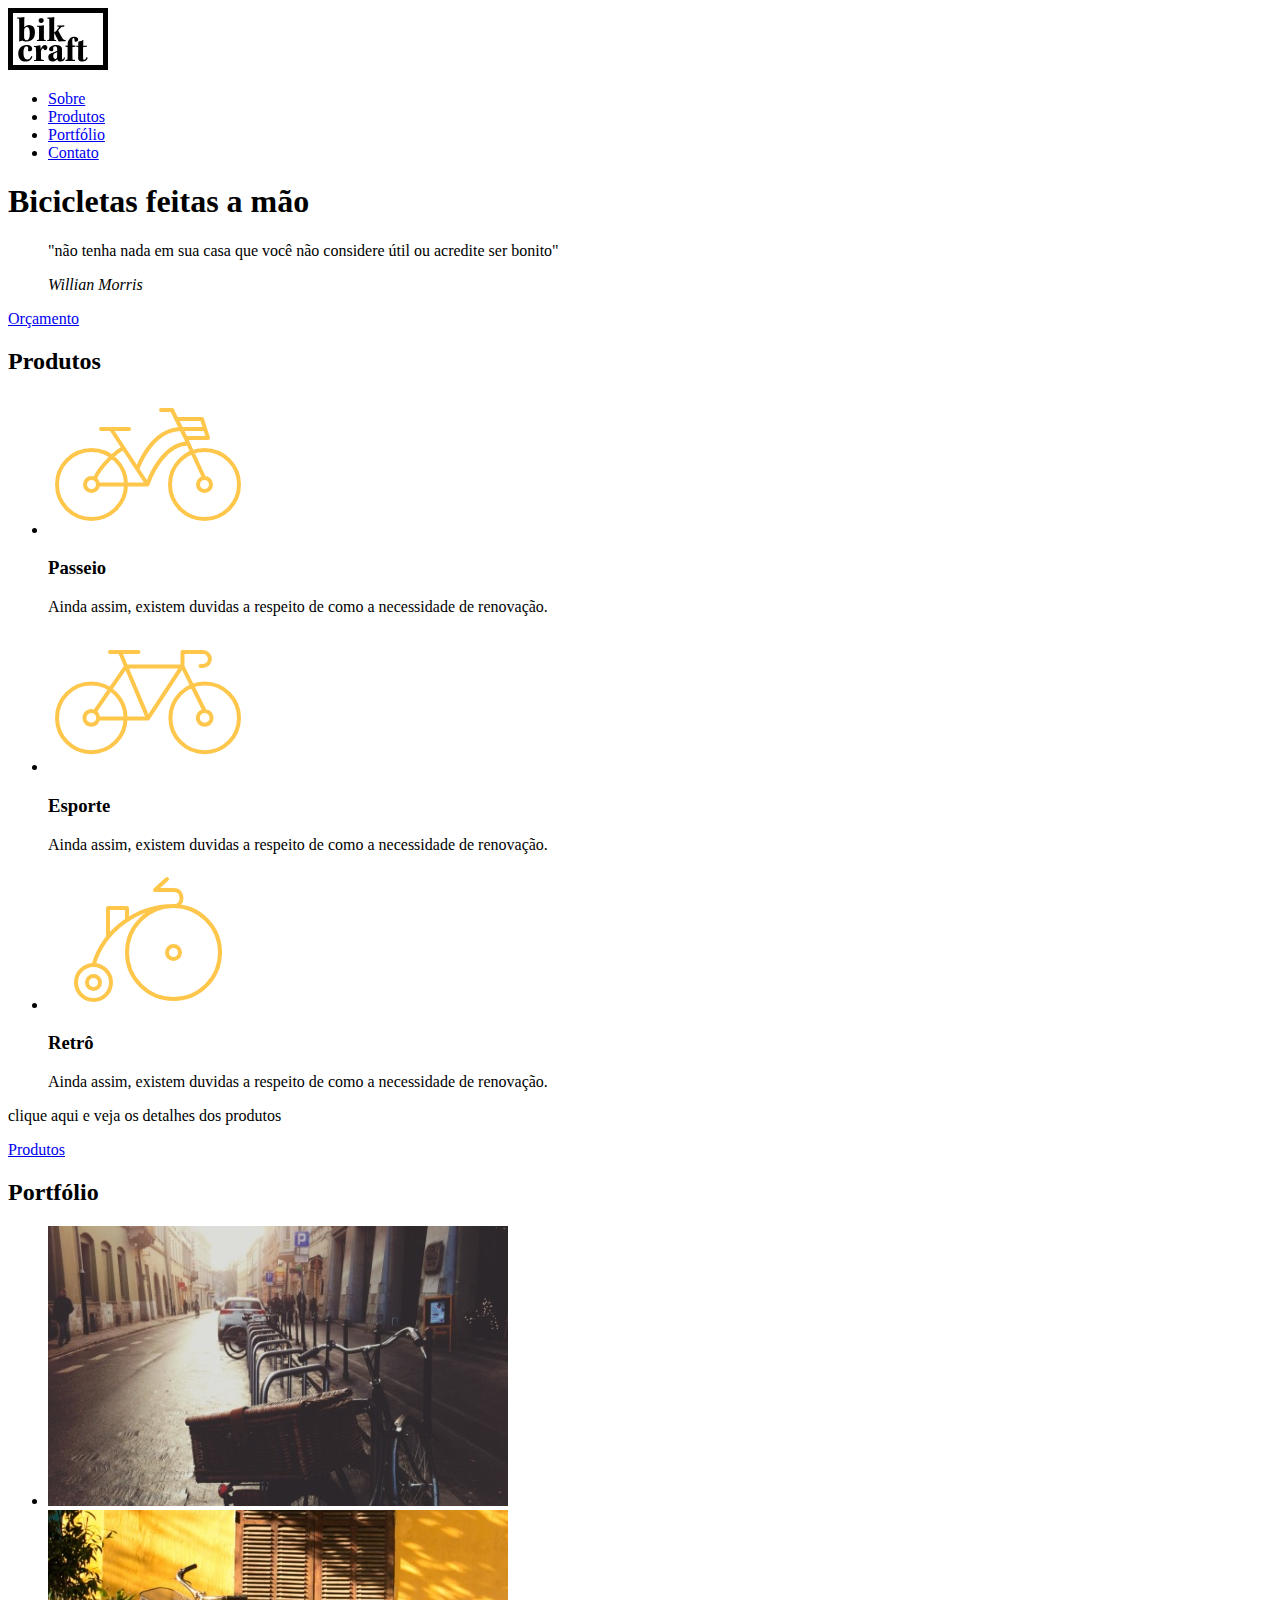
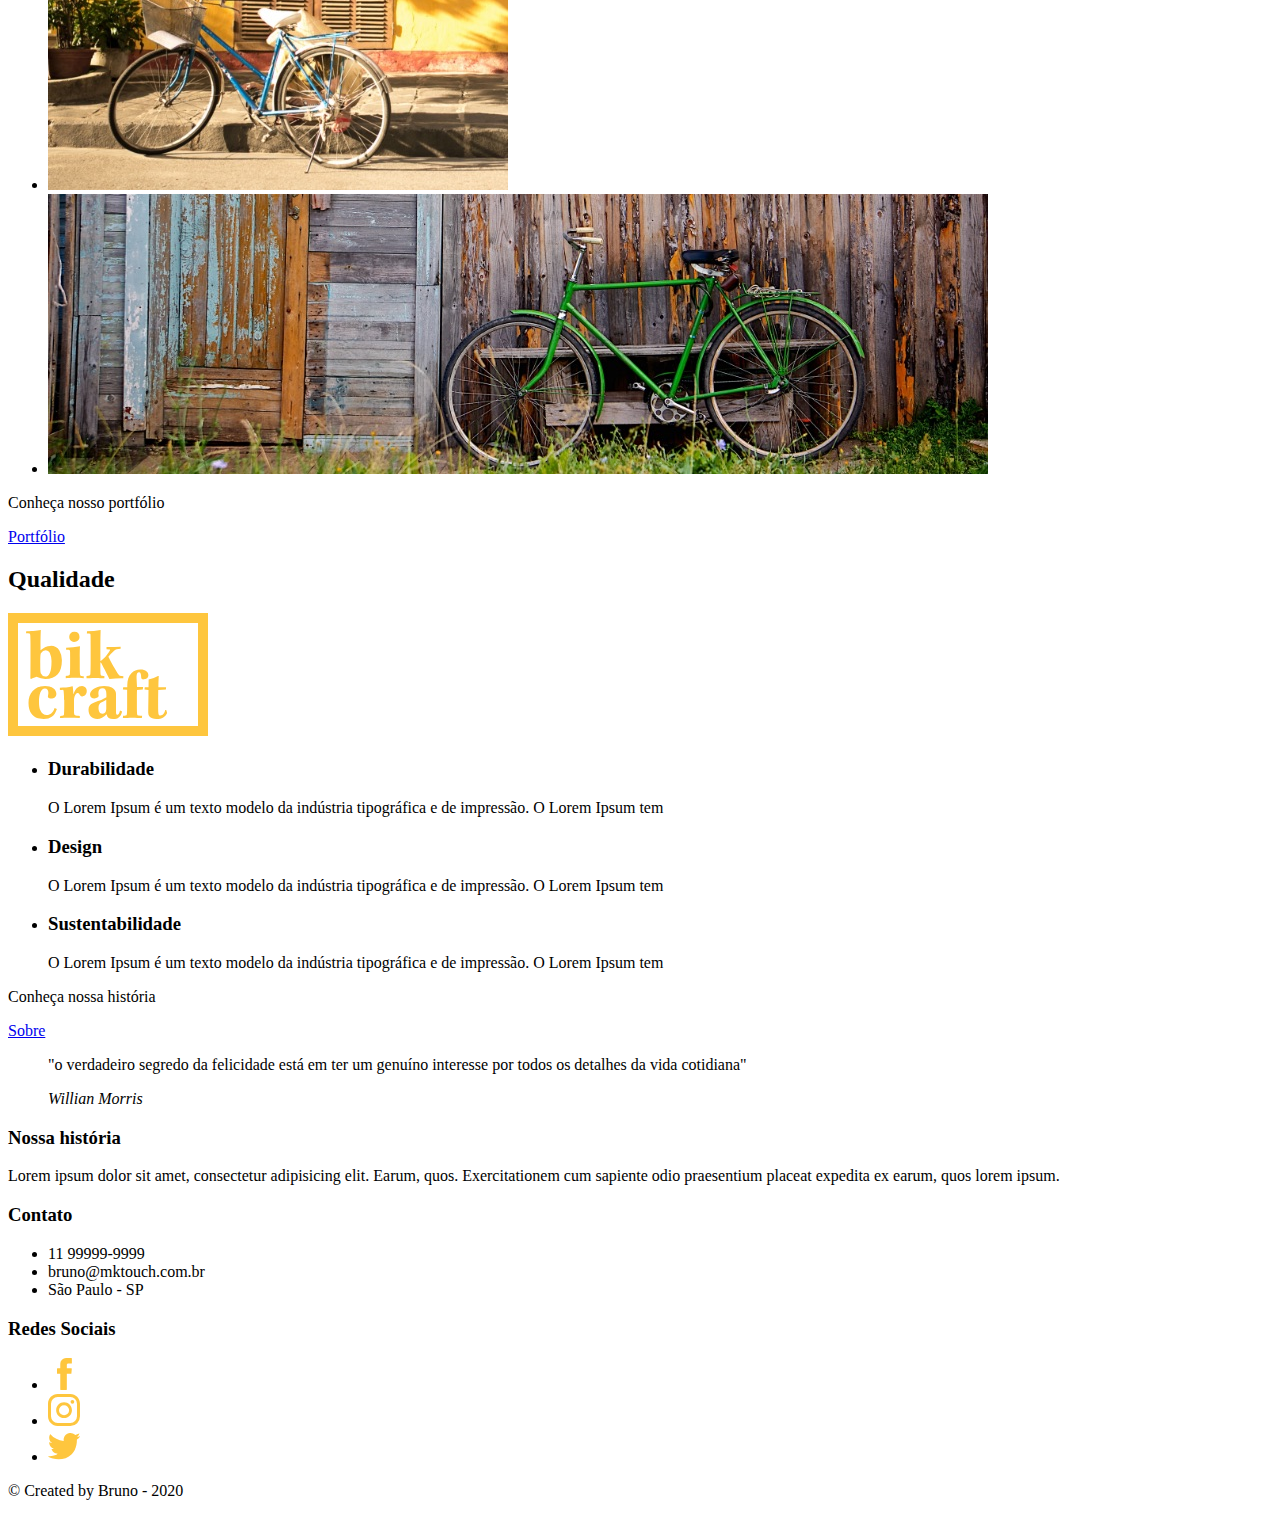
==== index.html @ 6d985096 "Versão inicial do site." ====
<!DOCTYPE html>
<html lang="pt-br">
  <head>
    <meta charset="UTF-8" />
    <meta name="viewport" content="width=device-width, initial-scale=1.0" />
    <title>Bikcraft</title>
    <link rel="stylesheet" href="css/normalize.css" />
    <link rel="stylesheet" href="css/grid.css" />
    <link rel="stylesheet" href="css/reset.css" />
    <link rel="stylesheet" href="css/style.css" />
  </head>

  <body>

    <!-- Header site -->
    <header class="header">

      <div class="container">
        <a href="index.html" class="grid-4">
          <img src="img/bikcraft.svg" alt="bikcraft">
        </a>

        <nav class="header_menu" class="grid-12">
          <ul>
            <li><a href="sobre.html">Sobre</a></li>
            <li><a href="produtos.html">Produtos</a></li>
            <li><a href="portfolio.html">Portfólio</a></li>
            <li><a href="contato.html">Contato</a></li>
          </ul>
        </nav>

      </div>
    </header>

    <!-- Section Intro -->
    <section class="introducao">
      <div class="container">
        <h1>Bicicletas feitas a mão</h1>
        <blockquote class="quote-externo">
          <p>"não tenha nada em sua casa que você não considere útil ou acredite ser bonito"</p>
        <cite>Willian Morris</cite>
        </blockquote>
        <a href="produtos.html" class="btn">Orçamento</a>
      </div>
    </section>

    <!-- Section Produtos -->
    <section class="produtos container">
      <h2 class="subtitulo">Produtos</h2>
      <ul class="produtos_lista">

        <li class="grid-1-3">
          <div class="produtos_icone">
            <img src="img/produtos/passeio.svg" alt="bike passeio">
          </div>
          <h3>Passeio</h3>
          <p>Ainda assim, existem duvidas a respeito de como a necessidade de renovação.</p>
        </li>

        <li class="grid-1-3">
          <div class="produtos_icone">
            <img src="img/produtos/esporte.svg" alt="bike esporte">
          </div>
          <h3>Esporte</h3>
          <p>Ainda assim, existem duvidas a respeito de como a necessidade de renovação.</p>
        </li>

        <li class="grid-1-3">
          <div class="produtos_icone">
            <img src="img/produtos/retro.svg" alt="bike retrô">
          </div>
          <h3>Retrô</h3>
          <p>Ainda assim, existem duvidas a respeito de como a necessidade de renovação.</p>
        </li>

      </ul>

      <div class="call">
        <p>clique aqui e veja os detalhes dos produtos</p>
        <a href="produtos.html" class="btn btn-preto">Produtos</a>
      </div>

    </section>

    <!-- Section Portfólio -->
    <section class="portfolio">
      <div class="container">
        <h2 class="subtitulo">Portfólio</h2>
        <ul class="portfolio_lista">
          <li class="grid-8"><img src="img/portfolio/retro.jpg" alt="Bike retrô"></li>
          <li class="grid-8"><img src="img/portfolio/passeio.jpg" alt="Bike passeio"></li>
          <li class="grid-16"><img src="img/portfolio/esporte.jpg" alt="Bike esporte"></li>
        </ul>

        <div class="call">
          <p>Conheça nosso portfólio</p>
          <a href="portfolio.html" class="btn">Portfólio</a>
        </div>

      </div>
    </section>

    <!-- Section Qualidade -->
    <section class="qualidade container">
      <h2 class="subtitulo">Qualidade</h2>
      <img src="img/bikcraft-qualidade.svg" alt="Bikcraft">
      <ul class="qualidade_lista">
        <li class="grid-1-3">
          <h3>Durabilidade</h3>
          <p>O Lorem Ipsum é um texto modelo da indústria tipográfica e de impressão. O Lorem Ipsum tem</p>
        </li>

        <li class="grid-1-3">
          <h3>Design</h3>
          <p>O Lorem Ipsum é um texto modelo da indústria tipográfica e de impressão. O Lorem Ipsum tem</p>
        </li>

        <li class="grid-1-3">
          <h3>Sustentabilidade</h3>
          <p>O Lorem Ipsum é um texto modelo da indústria tipográfica e de impressão. O Lorem Ipsum tem</p>
        </li>
      </ul>

      <div class="call">
        <p>Conheça nossa história</p>
        <a href="sobre.html" class="btn btn-preto">Sobre</a>
      </div>

    </section>

    <!-- Section Rodapé -->
    <section class="quebra">
      <blockquote class="quote-externo container">
        <p>"o verdadeiro segredo da felicidade está em ter um genuíno interesse por todos os detalhes da vida cotidiana"</p>
      <cite>Willian Morris</cite>
      </blockquote>
    </section>

    <!-- Footer -->
    <footer>
      <div class="footer">
        <div class="container">

          <div class="grid-8 footer_historia">
            <h3>Nossa história</h3>
            <p>Lorem ipsum dolor sit amet, consectetur adipisicing elit. Earum, quos. Exercitationem cum sapiente odio praesentium placeat expedita ex earum, quos lorem ipsum.</p>
          </div>

          <div class="grid-4 footer_contato">
            <h3>Contato</h3>
            <ul>
              <li>11 99999-9999</li>
              <li>bruno@mktouch.com.br</li>
              <li>São Paulo - SP</li>
            </ul>
          </div>

          <div class="grid-4 footer_redes">
            <h3>Redes Sociais</h3>
            <ul>
              <li><a href="https://facebook.com.br" target="_blank"><img src="img/redes-sociais/facebook.svg" alt="Facebook"></a></li>
              <li><a href="https://instagram.com" target="_blank"><img src="img/redes-sociais/instagram.svg" alt="Instagram"></a></li>
              <li><a href="https://twitter.com" target="_blank"><img src="img/redes-sociais/twitter.svg" alt="Twitter"></a></li>
            </ul>
          </div>

        </div>
      </div>

      <div class="copy">
        <div class="container">
          <p class="grid-16">© Created by Bruno - 2020</p>
        </div>
      </div>
    </footer>

  </body>
</html>
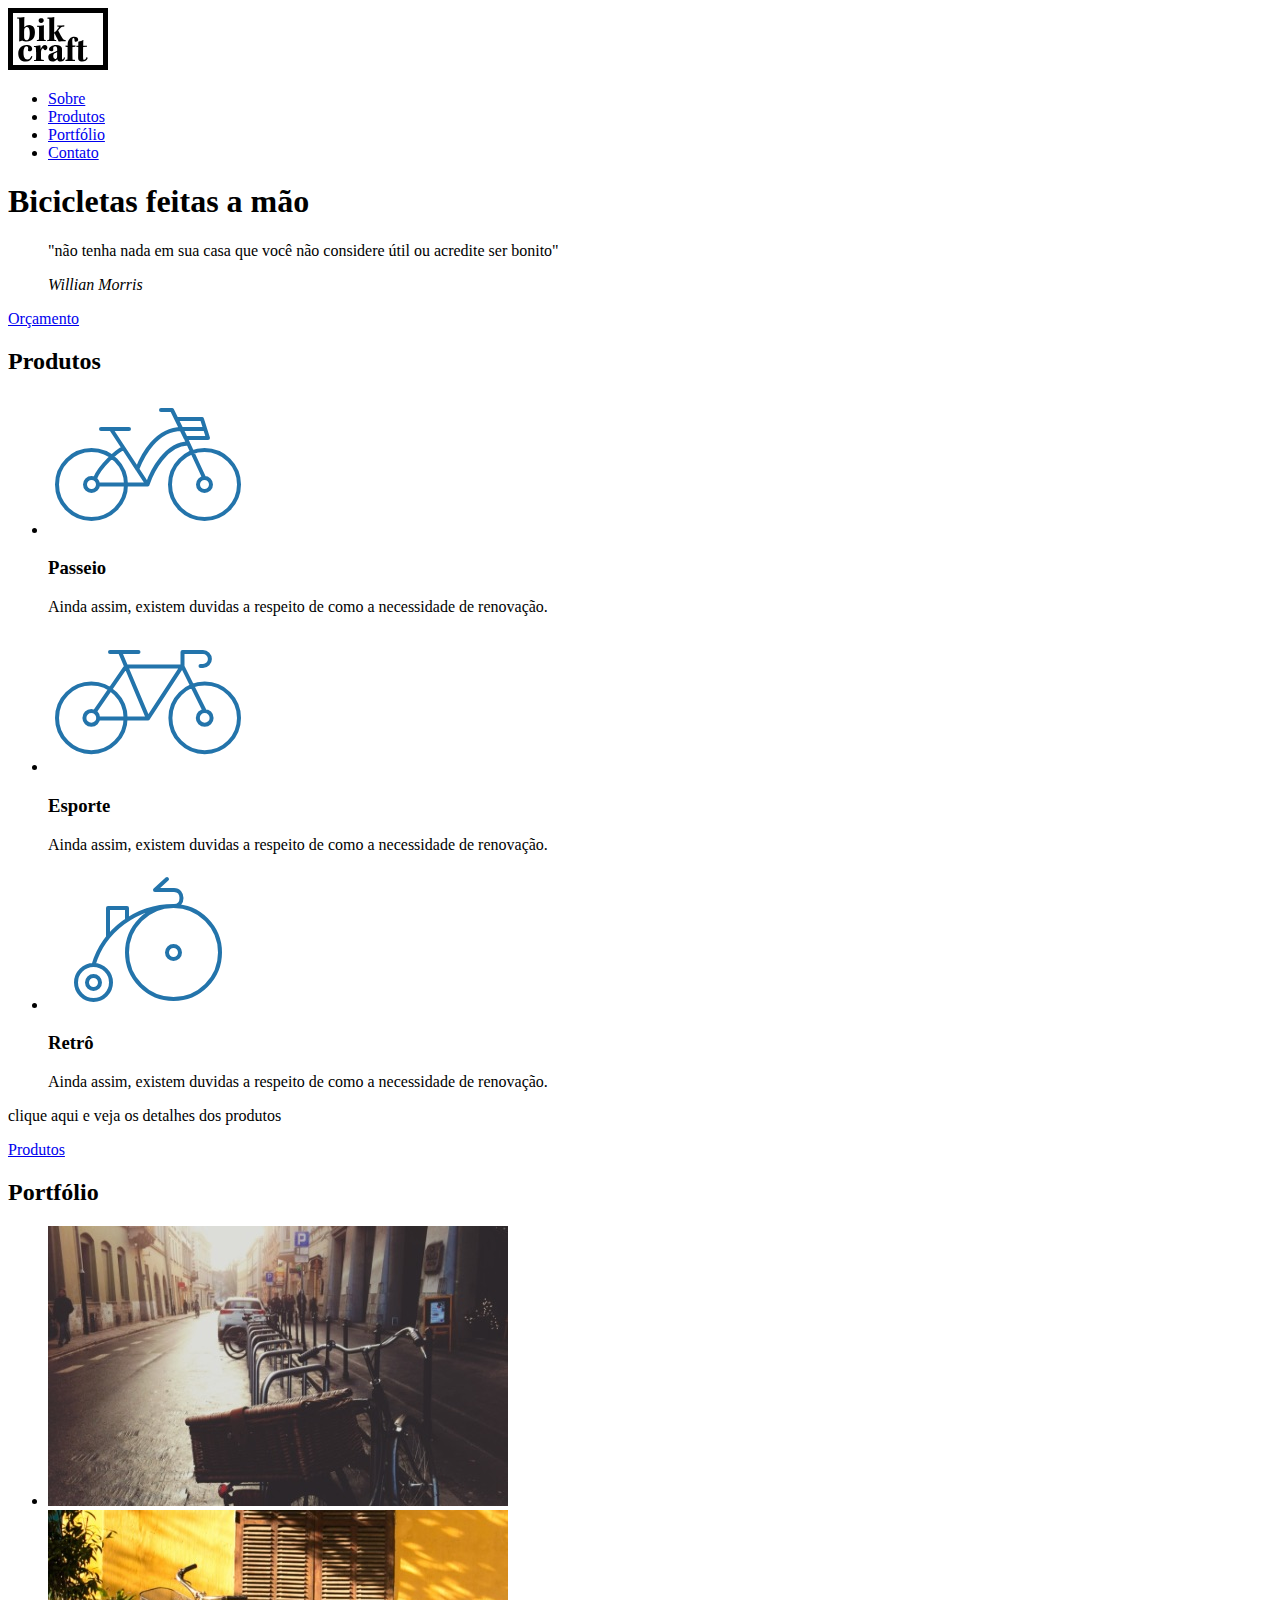
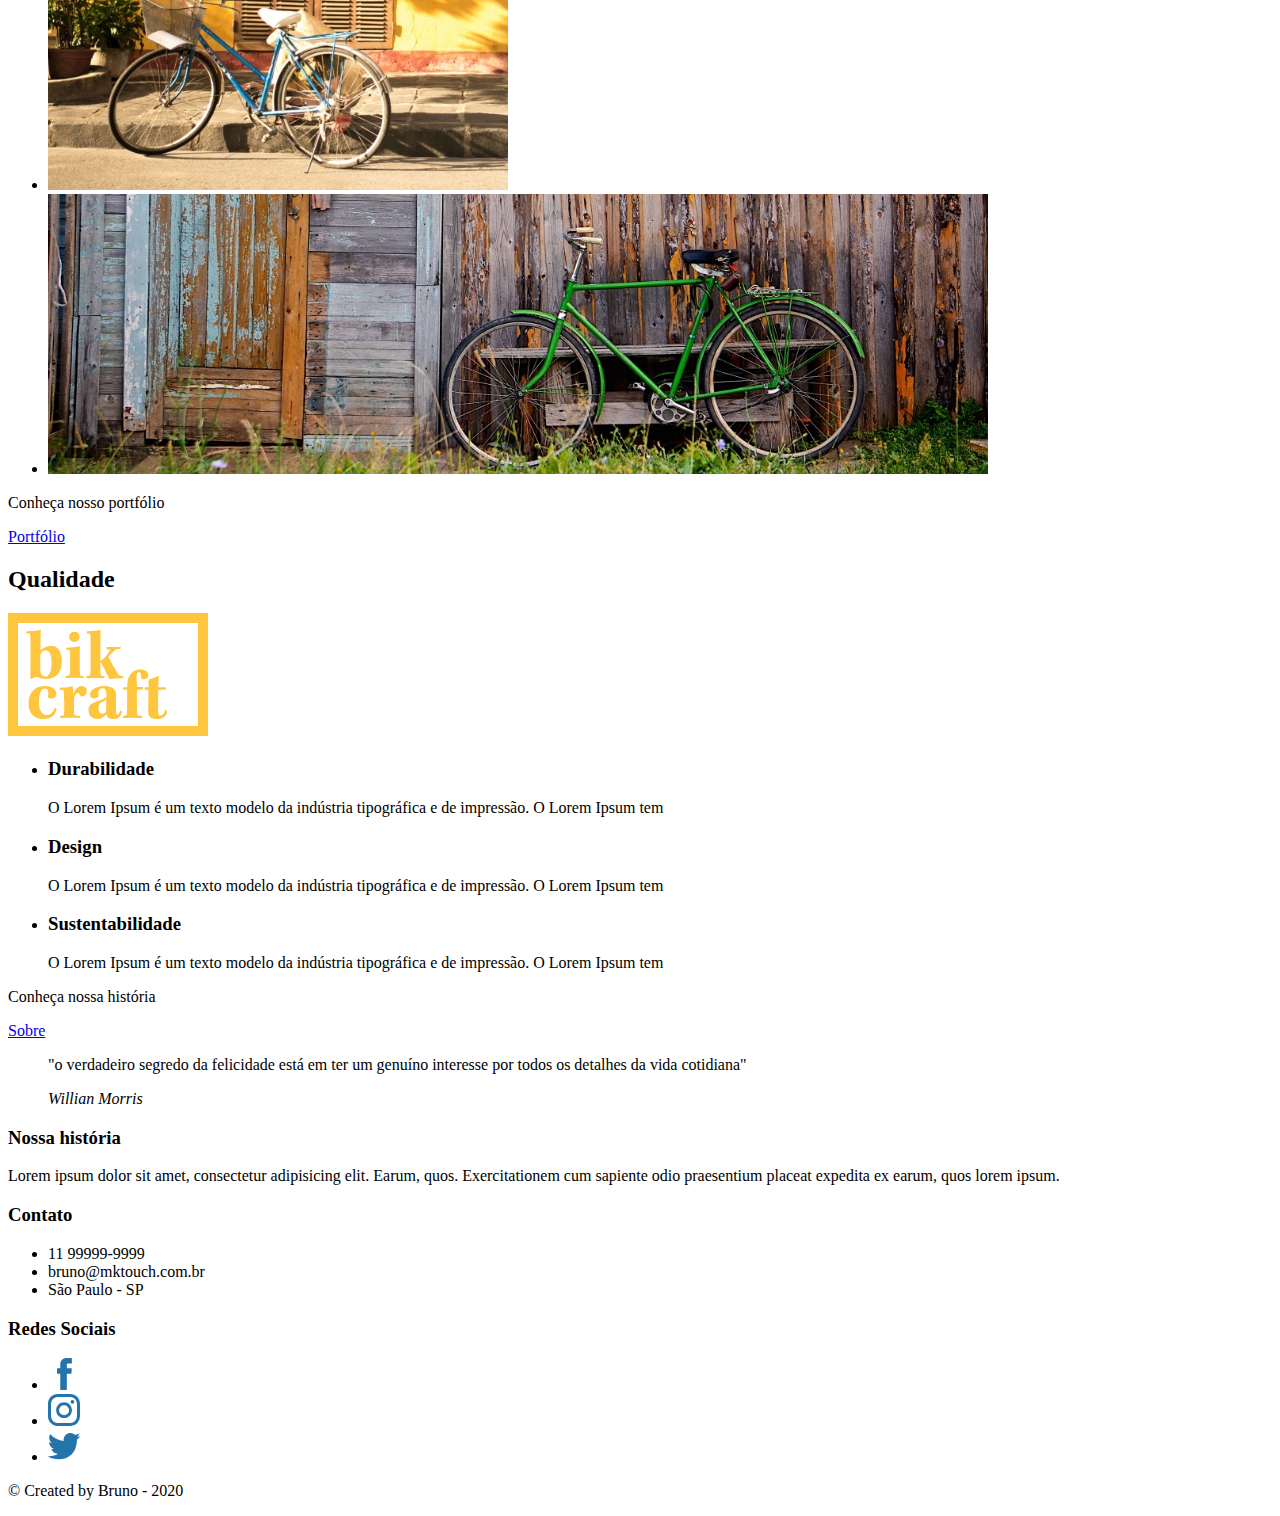
==== commit 64c786f7: "Add files via upload" ====
--- a/index.html
+++ b/index.html
@@ -8,19 +8,20 @@
     <link rel="stylesheet" href="css/grid.css" />
     <link rel="stylesheet" href="css/reset.css" />
     <link rel="stylesheet" href="css/style.css" />
+    <link rel="stylesheet" href="css/responsivo.css" />
+    <script>document.documentElement.classList.add("js");</script>
   </head>
 
   <body>
 
     <!-- Header site -->
     <header class="header">
-
       <div class="container">
         <a href="index.html" class="grid-4">
           <img src="img/bikcraft.svg" alt="bikcraft">
         </a>
 
-        <nav class="header_menu" class="grid-12">
+        <nav class="grid-12 header_menu">
           <ul>
             <li><a href="sobre.html">Sobre</a></li>
             <li><a href="produtos.html">Produtos</a></li>
@@ -35,17 +36,17 @@
     <!-- Section Intro -->
     <section class="introducao">
       <div class="container">
-        <h1>Bicicletas feitas a mão</h1>
-        <blockquote class="quote-externo">
+        <h1 data-anime="400" class="fadeInDown">Bicicletas feitas a mão</h1>
+        <blockquote data-anime="800" class="fadeInDown quote-externo">
           <p>"não tenha nada em sua casa que você não considere útil ou acredite ser bonito"</p>
         <cite>Willian Morris</cite>
         </blockquote>
-        <a href="produtos.html" class="btn">Orçamento</a>
+        <a data-anime="1200" href="produtos.html" class="btn btn01">Orçamento</a>
       </div>
     </section>
 
     <!-- Section Produtos -->
-    <section class="produtos container">
+    <section class="produtos container fadeInDown" data-anime="1600">
       <h2 class="subtitulo">Produtos</h2>
       <ul class="produtos_lista">
 
@@ -83,7 +84,7 @@
     </section>
 
     <!-- Section Portfólio -->
-    <section class="portfolio">
+    <section class="portfolio fadeInDown" data-anime="1800">
       <div class="container">
         <h2 class="subtitulo">Portfólio</h2>
         <ul class="portfolio_lista">
@@ -174,5 +175,8 @@
       </div>
     </footer>
 
+    <script src="./js/simple-anime.js" ></script>
+    <script src="./js/script.js"></script>
+
   </body>
 </html>
